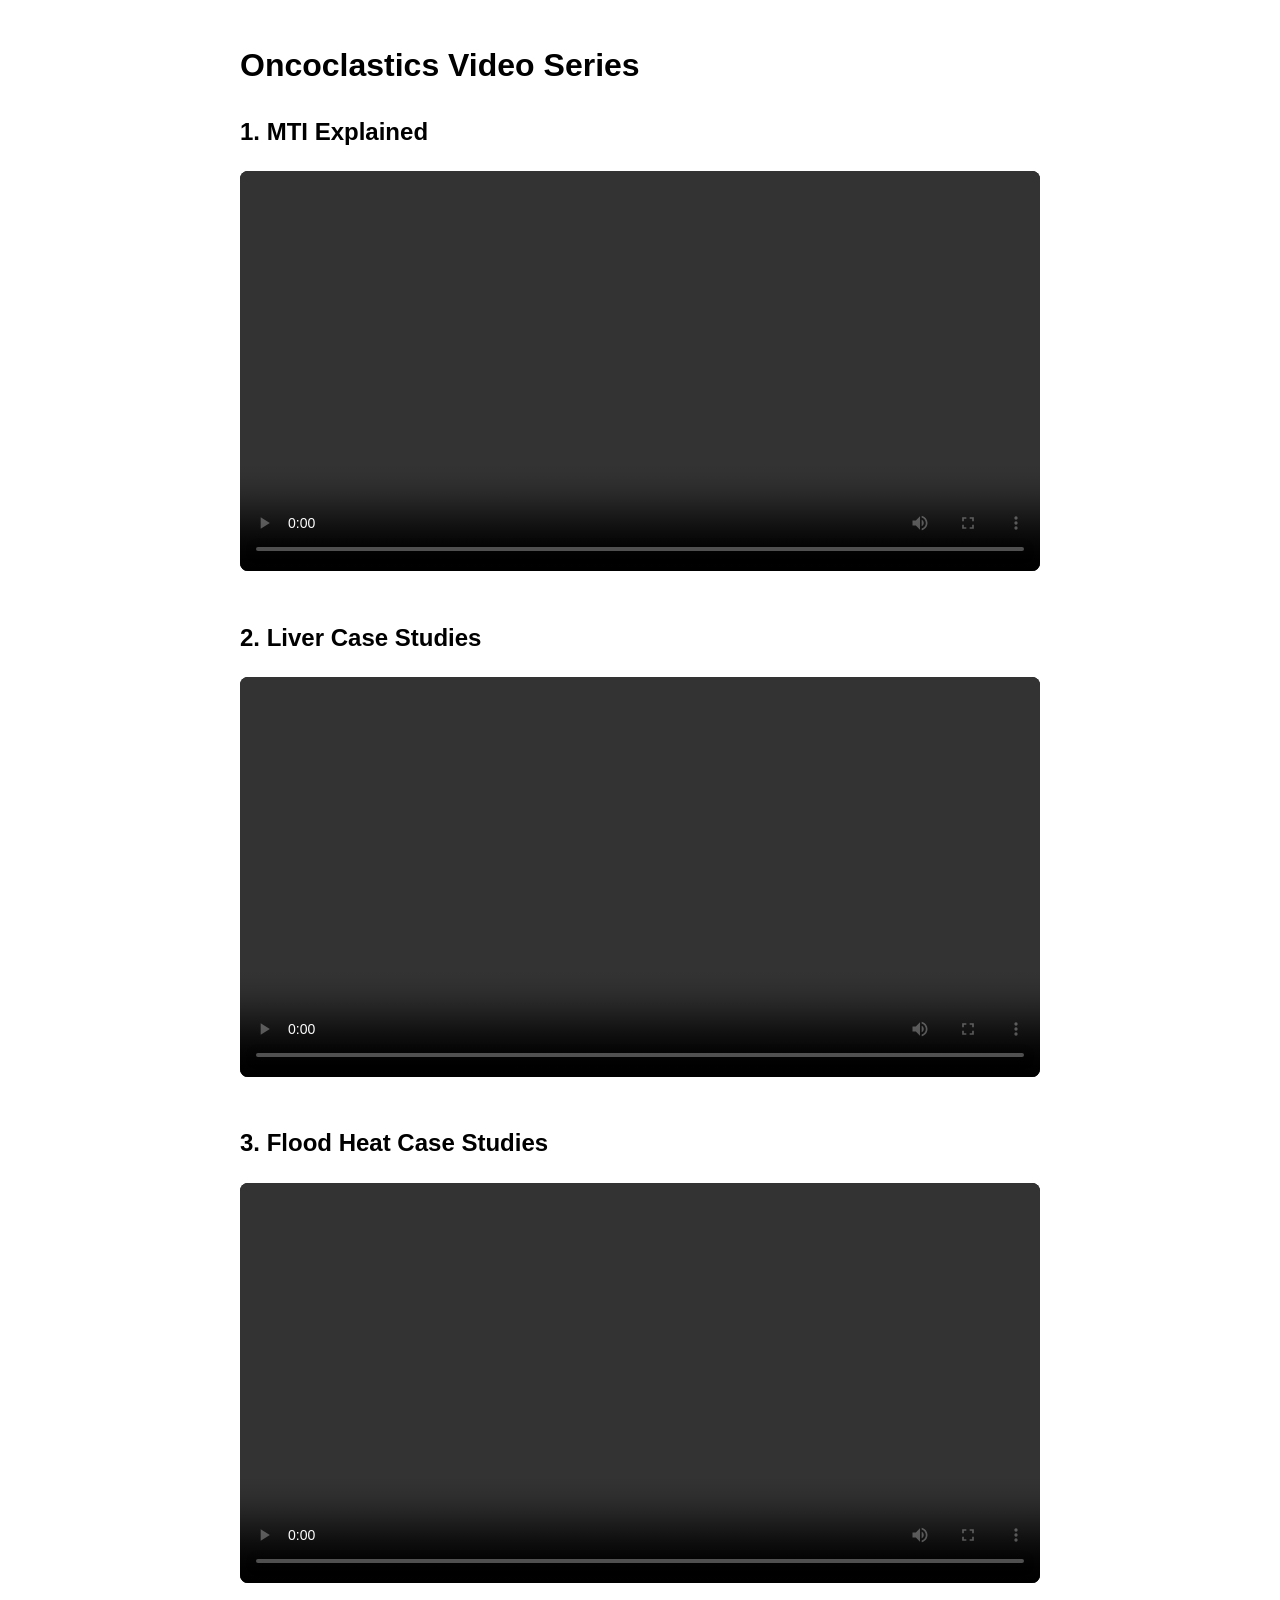
==== index.html @ 27b4463a "Create index.html Add index.html" ====
<!DOCTYPE html>
<html lang="en">
<head>
    <meta charset="UTF-8">
    <meta name="viewport" content="width=device-width, initial-scale=1.0">
    <title>Oncoclastics Videos</title>
    <style>
        body {
            font-family: Arial, sans-serif;
            max-width: 800px;
            margin: 40px auto;
            padding: 0 20px;
            line-height: 1.6;
        }
        .video-card {
            margin-bottom: 40px;
        }
        video {
            width: 100%;
            border-radius: 8px;
            background: #000;
        }
    </style>
</head>
<body>
    <h1>Oncoclastics Video Series</h1>

    <div class="video-card">
        <h2>1. MTI Explained</h2>
        <video controls>
            <source src="media/mti_1_explained.mp4" type="video/mp4">
            <track label="English" kind="subtitles" srclang="en" src="media/mti_1_explained.vtt" default>
            Your browser does not support the video tag.
        </video>
    </div>

    <div class="video-card">
        <h2>2. Liver Case Studies</h2>
        <video controls>
            <source src="media/mti_2_liver_case_studies.mp4" type="video/mp4">
            <track label="English" kind="subtitles" srclang="en" src="media/mti_2_liver_case_studies.vtt" default>
            Your browser does not support the video tag.
        </video>
    </div>

    <div class="video-card">
        <h2>3. Flood Heat Case Studies</h2>
        <video controls>
            <source src="media/mti_3_flood_heat_case_studies.mp4" type="video/mp4">
            Your browser does not support the video tag.
        </video>
    </div>
</body>
</html>
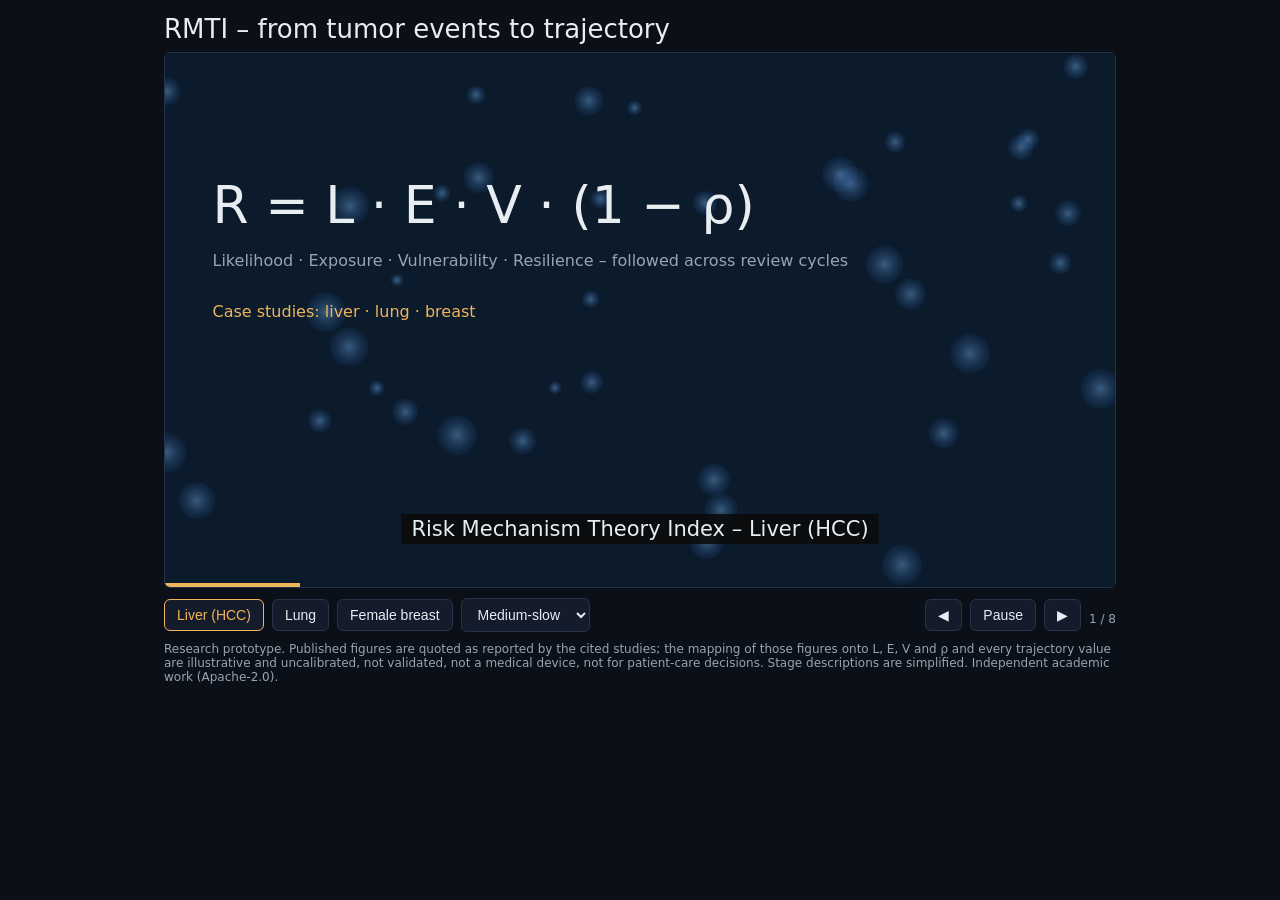
==== commit ee39d4a0: "Add files via upload" ====
--- a/index.html
+++ b/index.html
@@ -1,54 +1,90 @@
 <!DOCTYPE html>
-<html lang="en">
-<head>
-    <meta charset="UTF-8">
-    <meta name="viewport" content="width=device-width, initial-scale=1.0">
-    <title>Oncoclastics Videos</title>
-    <style>
-        body {
-            font-family: Arial, sans-serif;
-            max-width: 800px;
-            margin: 40px auto;
-            padding: 0 20px;
-            line-height: 1.6;
-        }
-        .video-card {
-            margin-bottom: 40px;
-        }
-        video {
-            width: 100%;
-            border-radius: 8px;
-            background: #000;
-        }
-    </style>
-</head>
-<body>
-    <h1>Oncoclastics Video Series</h1>
-
-    <div class="video-card">
-        <h2>1. MTI Explained</h2>
-        <video controls>
-            <source src="media/mti_1_explained.mp4" type="video/mp4">
-            <track label="English" kind="subtitles" srclang="en" src="media/mti_1_explained.vtt" default>
-            Your browser does not support the video tag.
-        </video>
-    </div>
-
-    <div class="video-card">
-        <h2>2. Liver Case Studies</h2>
-        <video controls>
-            <source src="media/mti_2_liver_case_studies.mp4" type="video/mp4">
-            <track label="English" kind="subtitles" srclang="en" src="media/mti_2_liver_case_studies.vtt" default>
-            Your browser does not support the video tag.
-        </video>
-    </div>
-
-    <div class="video-card">
-        <h2>3. Flood Heat Case Studies</h2>
-        <video controls>
-            <source src="media/mti_3_flood_heat_case_studies.mp4" type="video/mp4">
-            Your browser does not support the video tag.
-        </video>
-    </div>
-</body>
-</html>
+<html lang="en"><head><meta charset="utf-8">
+<meta name="viewport" content="width=device-width, initial-scale=1">
+<title>RMTI – tumor events to trajectory: liver, lung, breast</title>
+<style>
+:root{color-scheme:dark;--bg:#0a0f18;--ink:#e8edf2;--mut:#98a4b3;--amb:#f0b45a;--red:#e0583f;--blu:#5aa9e6;--line:#26334a}
+*{box-sizing:border-box}
+body{margin:0;background:var(--bg);color:var(--ink);font-family:system-ui,-apple-system,'Segoe UI',Roboto,Arial,sans-serif;padding:env(safe-area-inset-top,0) 0 env(safe-area-inset-bottom,0)}
+.w{max-width:980px;margin:0 auto;padding:14px}
+h1{font:300 clamp(18px,3.6vw,26px) system-ui;margin:0 0 8px}
+#st{position:relative;aspect-ratio:16/9;min-height:300px;background:#05080e;border-radius:6px;overflow:hidden;border:1px solid var(--line)}
+canvas{position:absolute;inset:0;width:100%;height:100%}
+#ov{position:absolute;inset:0;padding:3.5% 5% 17%;display:flex;flex-direction:column;justify-content:center}
+#cap{position:absolute;left:50%;bottom:8%;transform:translateX(-50%);background:rgba(10,10,10,.85);padding:3px 10px;font-size:clamp(12px,2.2vw,21px);text-align:center;width:max-content;max-width:92%}
+#bar{position:absolute;left:0;bottom:0;height:4px;background:var(--amb);width:0}
+.ctl{display:flex;flex-wrap:wrap;gap:8px;align-items:center;margin:10px 0}
+button,select{background:#141c2b;color:var(--ink);border:1px solid var(--line);border-radius:6px;padding:7px 12px;font-size:14px;cursor:pointer}
+button.on{border-color:var(--amb);color:var(--amb)}
+.big{font-size:clamp(24px,5.5vw,52px);font-weight:300}
+.row{display:flex;align-items:center;gap:10px;margin:5px 0;font-size:clamp(11px,1.9vw,16px)}
+.row b{width:34%;flex:none;font-weight:500}.row .tr{width:26%;flex:none}
+.tr{height:12px;background:#141c2b;border-radius:6px;overflow:hidden}.tr i{display:block;height:100%;width:0}
+.ev{display:flex;gap:6px;flex-wrap:wrap}.ev span{padding:5px 10px;border:1px solid var(--line);border-radius:14px;font-size:clamp(11px,1.8vw,15px);color:var(--mut);transition:.4s}
+.ev span.on{color:#fff;border-color:var(--red);background:rgba(224,88,63,.22)}
+.card{background:rgba(20,28,43,.92);border:1px solid var(--line);border-radius:10px;padding:14px 16px;font-size:clamp(12px,2vw,17px);line-height:1.5}
+.card h3{margin:0 0 4px;color:var(--amb);font-size:clamp(14px,2.3vw,20px);font-weight:500}.card li{margin:4px 0;opacity:0;transition:.6s}.card li.on{opacity:1}.card ul{margin:8px 0 0;padding-left:18px}
+.cards{display:grid;grid-template-columns:repeat(auto-fit,minmax(150px,1fr));gap:8px}.cards div{background:rgba(20,28,43,.92);border:1px solid var(--line);border-radius:8px;padding:10px;font-size:clamp(11px,1.7vw,14px);opacity:0;transition:.6s}
+.cards div.on{opacity:1}.cards h3{margin:0 0 4px;color:var(--amb);font-size:clamp(13px,2vw,17px)}
+.note{color:var(--mut);font-size:12px;margin-top:8px}svg text{fill:var(--mut);font-size:11px}
+</style></head><body><div class="w">
+<h1>RMTI – from tumor events to trajectory</h1>
+<div id="st"><canvas id="cv"></canvas><div id="ov"></div><div id="cap"></div><div id="bar"></div></div>
+<div class="ctl"><button data-o="liver" class="on">Liver (HCC)</button><button data-o="lung">Lung</button><button data-o="breast">Female breast</button>
+<select id="sp" aria-label="Pace"><option value="1.4">Slow</option><option value="1" selected>Medium-slow</option><option value=".7">Medium</option></select>
+<span style="flex:1"></span><button id="pv">◀</button><button id="pp">Pause</button><button id="nx">▶</button><span id="sc" class="note"></span></div>
+<p class="note">Research prototype. Published figures are quoted as reported by the cited studies; the mapping of those figures onto L, E, V and ρ and every trajectory value are illustrative and uncalibrated, not validated, not a medical device, not for patient-care decisions. Stage descriptions are simplified. Independent academic work (Apache-2.0).</p>
+</div>
+<script>
+const O={
+liver:{n:'Liver (HCC)',met:['Lung','Bone'],L:.30,E:.65,V:[.52,.42,.36,.30],r:[.20,.35,.50,.58],
+st:['Stage 1 – single small tumor, no vessel invasion or spread; surgery, ablation or transplant possible','Stage 2 – single tumor involving blood vessels, or several small tumors confined to the liver','Stage 3 – larger or multiple tumors, or major portal/hepatic vein invasion; regional lymph nodes may be involved','Stage 4 – distant spread (lungs, bones, distant nodes); systemic therapy, immunotherapy or palliative care'],
+cs:{a:'Lau-Min KS et al. JAMA Netw Open 2025;8(12):e2551665',n:'4198 patients on systemic therapy for HCC (Flatiron database, 2011–2023)',f:['Median overall survival 8.1 months; median progression-free survival 3.9 months','Only 20.7% received second-line systemic therapy','Liver function matters: ALBI grade 3 vs 1, OS HR 2.65; atezolizumab-bevacizumab vs sorafenib, PFS HR 0.84']},
+an:[['V','Liver function (ALBI grade 3 vs 1): OS HR 2.65'],['E','Concomitant liver disease documented in 75.6%'],['ρ','Second-line therapy delivered to 20.7%']]},
+lung:{n:'Lung',met:['Brain','Bone'],L:.35,E:.70,V:[.50,.46,.40,.36],r:[.20,.30,.42,.50],
+st:['Stage 1 – small tumor confined to the lung, no lymph-node spread','Stage 2 – larger tumor and/or nearby lymph-node involvement','Stage 3 – spread to central chest lymph nodes or adjacent structures','Stage 4 – distant metastasis (for example brain, bone, liver, other lung)'],
+cs:{a:'Sabakhtarishvili G et al. JTO Clin Res Rep 2025;6:100899',n:'3647 low-dose CT screening participants, 13% Black (one US center, 2021–2023)',f:['Lung cancer found in 3.4% of Black and 3.7% of White participants within 2 years','Stage 4 at diagnosis, screened vs usual care: 13% vs 44% (Black), 13% vs 35% (White)','Lung-RADS 4 results: 5.2% vs 4.1% (p = 0.32)']},
+an:[['E','Smoking: mean 37.7 (Black) vs 41.8 (White) pack-years'],['L','Cancer found in 3.4–3.7% within 2 years of first scan'],['ρ','Screening delivered: stage 4 at diagnosis 13% vs 35–44% usual care']]},
+breast:{n:'Female breast',met:['Bone','Liver'],L:.25,E:.60,V:[.48,.44,.38,.34],r:[.25,.35,.45,.55],
+st:['Stage 1 – small invasive tumor, lymph nodes clear or minimally involved','Stage 2 – larger tumor and/or axillary lymph-node involvement','Stage 3 – extensive nodal disease or chest-wall/skin involvement','Stage 4 – distant metastasis (for example bone, liver, lung, brain)'],
+cs:{a:'O’Shaughnessy J et al. Breast Cancer Res Treat 2026;219:19',n:'5041 women with HR+/HER2− metastatic breast cancer after endocrine therapy (Flatiron, 2015–2024)',f:['Median real-world OS 13.5 months from first post-endocrine chemotherapy; 10.7, 8.5, 7.5, 7.4 months at lines 2–5','30% died before receiving a second-line regimen','Died vs alive: ECOG 2+ 24% vs 12%; liver metastases 59% vs 50%']},
+an:[['L','84% had prior CDK4/6 inhibitor; time to next treatment or death 5.1 → 3.3 months by line 5'],['V','ECOG 2+ 24% vs 12%; 3+ metastatic sites 45% vs 38% (died vs alive)'],['ρ','30% died before second line; rwOS 13.5 → 7.4 months by line 5']]}};
+const B=[0,.05,.15,.35,.60,1],band=R=>B.findIndex((b,i)=>R<B[i+1])+1,Rt=(o,i)=>o.L*o.E*o.V[i]*(1-o.r[i]),f3=x=>x.toFixed(3);
+let k='liver',o=O[k],s=0,t0=performance.now(),pause=false,P=0,spd=1;
+const ov=document.getElementById('ov'),cap=document.getElementById('cap'),bar=document.getElementById('bar'),cv=document.getElementById('cv'),x=cv.getContext('2d');
+const $=id=>document.getElementById(id);
+const S=[
+{d:9,c:()=>'Risk Mechanism Theory Index – '+o.n,h:()=>`<div class="big">R = L · E · V · (1 − ρ)</div><p style="color:var(--mut)">Likelihood · Exposure · Vulnerability · Resilience – followed across review cycles</p><p style="color:var(--amb)">Case studies: liver · lung · breast</p>`},
+{d:16,c:()=>'Published case study – '+o.cs.a,h:()=>`<div class="card"><h3>${o.cs.a}</h3>${o.cs.n}<ul>${o.cs.f.map((t,i)=>`<li id="f${i}">${t}</li>`).join('')}</ul></div>`,u:p=>o.cs.f.forEach((t,i)=>$('f'+i).classList.toggle('on',p>.12+i*.25))},
+{d:28,tum:1,c:p=>o.st[Math.min(3,p*4|0)],h:()=>`<div class="ev" style="margin-bottom:auto">${[1,2,3,4].map((n,i)=>`<span id="e${i}">Stage ${n}</span>`).join('')}</div>`,u:p=>[0,1,2,3].forEach(i=>$('e'+i).classList.toggle('on',i===Math.min(3,p*4|0)))},
+{d:14,c:()=>'Data assessing – published anchors feed L, E, V, ρ',h:()=>`<div style="color:var(--amb);font-size:12px;margin-bottom:6px">Illustrative mapping – not calibrated</div>`+[['L  likelihood',o.L,'--blu'],['E  exposure',o.E,'--blu'],['V  vulnerability',o.V[0],'--red'],['ρ  resilience',o.r[0],'--amb']].map((r,i)=>`<div class="row"><b>${r[0]}</b><div class="tr"><i id="g${i}" style="background:var(${r[2]})"></i></div><span>${r[1].toFixed(2)}</span></div>`).join('')+`<div class="card" style="margin-top:8px">${o.an.map(a=>`<div><b style="color:var(--amb)">${a[0]}</b> ← ${a[1]}</div>`).join('')}</div>`,u:p=>[o.L,o.E,o.V[0],o.r[0]].forEach((v,i)=>$('g'+i).style.width=Math.min(1,p*1.8)*v*100+'%')},
+{d:14,c:()=>'RMTI formula analytics',h:()=>`<div class="big" style="font-size:clamp(18px,4vw,36px)">${o.L.toFixed(2)} × ${o.E.toFixed(2)} × ${o.V[0].toFixed(2)} × (1 − ${o.r[0].toFixed(2)})</div><div class="big" id="rv" style="color:var(--amb)"></div><svg viewBox="0 0 600 50" width="100%"><rect x="0" y="14" width="600" height="14" fill="#141c2b"/>${B.slice(1,-1).map(b=>`<line x1="${b*600}" x2="${b*600}" y1="8" y2="34" stroke="#98a4b3"/><text x="${b*600-10}" y="46">${b}</text>`).join('')}<circle id="mk" cx="0" cy="21" r="8" fill="#e0583f"/></svg><div class="note" id="bd"></div>`,u:p=>{const R=Rt(o,0)*Math.min(1,p*1.6);$('rv').textContent='R = '+f3(R);$('mk').setAttribute('cx',R*600);$('bd').textContent='Fixed five-band scale (0 · 0.05 · 0.15 · 0.35 · 0.60 · 1.0): band '+band(R)+'  ·  EAL = L · C · (1 − ρ) adds the loss layer'}},
+{d:18,c:()=>'Trajectory – V(t) and ρ(t) across review cycles',h:()=>`<svg viewBox="0 0 600 230" width="100%"><line x1="40" y1="200" x2="580" y2="200" stroke="#26334a"/><polyline id="pl" fill="none" stroke="#f0b45a" stroke-width="3"/><g id="pt"></g>${[0,1,2,3].map(i=>`<text x="${68+i*150}" y="218">cycle ${i}</text>`).join('')}<text x="40" y="14">R(t)</text></svg><div class="note" id="tn"></div>`,u:p=>{const n=Math.min(4,Math.floor(p*5)+1),X=i=>90+i*150,Y=i=>200-Rt(o,i)/0.12*180;let a='',g='';for(let i=0;i<n;i++){a+=X(i)+','+Y(i)+' ';g+=`<circle cx="${X(i)}" cy="${Y(i)}" r="6" fill="#e0583f"/><text x="${X(i)-20}" y="${Y(i)-12}">${f3(Rt(o,i))}</text>`}$('pl').setAttribute('points',a);$('pt').innerHTML=g;$('tn').textContent='Synthetic example: V '+o.V[0]+' → '+o.V[3]+', ρ '+o.r[0]+' → '+o.r[3]+'; R moves from band '+band(Rt(o,0))+' to band '+band(Rt(o,3))+'.'}},
+{d:16,c:()=>'What RMTI quantifies, assesses and helps manage',h:()=>`<div class="cards"><div><h3>Quantify</h3>One score R and an Expected Annual Loss index from L, E, V, ρ.</div><div><h3>Assess</h3>Fixed bands and a surveillance-posture reading for a clinical team to discuss.</div><div><h3>Track</h3>V(t) and ρ(t) each cycle: is risk drifting, or is delivery closing the gap?</div><div><h3>Manage</h3>Shows which driver (vulnerability or delivery) to work on; treatment decisions stay with clinicians.</div></div>`,u:p=>document.querySelectorAll('.cards div').forEach((d,i)=>d.classList.toggle('on',p>.08+i*.2))},
+{d:10,c:()=>'Research prototype – not validated',h:()=>`<div style="font-size:clamp(13px,2.2vw,20px);line-height:1.6">Parameters (α, β, κ·H, λ, anchors) are uncalibrated placeholders.<br>Published figures belong to the cited studies; RMTI mappings are illustrative.<br>Open question: does trajectory add information beyond a well-measured current level?</div>`}];
+const rn=i=>{const v=Math.sin(i*127.1)*43758.5;return v-Math.floor(v)};
+function blob(cx,cy,n,R,sd,r){for(let i=0;i<n;i++){const a=rn(sd+i)*6.28,d=Math.sqrt(rn(sd+i+99))*R;x.fillStyle=`rgba(${205+rn(i)*40|0},${70+rn(i+5)*40|0},50,.85)`;x.beginPath();x.arc(cx+Math.cos(a)*d,cy+Math.sin(a)*d,r,0,7);x.fill()}}
+function flow(ax,ay,bx,by,n,q,r){for(let i=0;i<n;i++){const t=(q*1.5+i/n)%1;x.fillStyle='rgba(240,120,90,.95)';x.beginPath();x.arc(ax+(bx-ax)*t,ay+(by-ay)*t+Math.sin(t*9+i)*6,r,0,7);x.fill()}}
+function tumor(W,H,st,q){const u=H/100;x.fillStyle='rgba(150,70,60,.35)';x.strokeStyle='rgba(220,150,130,.6)';x.beginPath();x.ellipse(W*.28,H*.45,W*.2,H*.28,0,0,7);x.fill();x.stroke();
+x.strokeStyle='rgba(120,160,230,.7)';x.lineWidth=5;x.beginPath();x.moveTo(W*.14,H*.64);x.lineTo(W*.4,H*.6);x.lineTo(W*.62,H*.45);x.stroke();x.lineWidth=1;
+x.fillStyle=st>=3?'rgba(224,88,63,.8)':st===2?`rgba(224,88,63,${.25+q*.55})`:'rgba(90,120,170,.5)';x.beginPath();x.arc(W*.56,H*.28,u*5,0,7);x.fill();
+const sites=[[W*.86,H*.24],[W*.86,H*.74]];x.fillStyle='rgba(90,120,170,.4)';sites.forEach((p,i)=>{x.beginPath();x.arc(p[0],p[1],u*9,0,7);x.fill();x.fillStyle='#98a4b3';x.font=u*3.2+'px system-ui';x.fillText(o.met[i],p[0]-u*5,p[1]+u*13);x.fillStyle='rgba(90,120,170,.4)'});
+x.fillStyle='#98a4b3';x.font=u*3.2+'px system-ui';x.fillText('Primary organ',W*.2,H*.8);x.fillText('Vessel',W*.2,H*.7);x.fillText('Lymph node',W*.5,H*.2);
+const tx=W*.25,ty=H*.42;
+if(st===0)blob(tx,ty,3+q*10|0,u*(5+q*4),1,u*1.1);
+else if(st===1){blob(tx,ty,18+q*22|0,u*(10+q*5),1,u*1.3);flow(tx,ty,W*.4,H*.6,8,q,u*.9)}
+else{blob(tx,ty,42,u*15,1,u*1.4);blob(W*.17,H*.55,10+(st===2?q*10:20)|0,u*6,50,u*1.2);blob(W*.36,H*.33,10+(st===2?q*10:20)|0,u*6,80,u*1.2);flow(tx,ty,W*.56,H*.28,9,q,u*.9);
+if(st===3){sites.forEach((p,i)=>{flow(W*.4,H*.6,p[0],p[1],9,q,u*.9);blob(p[0],p[1],q*16|0,u*7,200+i*40,u*1.2)})}}}
+function draw(p){const W=cv.width=cv.clientWidth,H=cv.height=cv.clientHeight;x.fillStyle='#0b1b2b';x.fillRect(0,0,W,H);
+cells.forEach(c=>{c.x=(c.x+c.vx+1)%1;c.y=(c.y+c.vy+1)%1;const g=x.createRadialGradient(c.x*W,c.y*H,1,c.x*W,c.y*H,c.r);g.addColorStop(0,'rgba(120,180,240,.4)');g.addColorStop(1,'rgba(40,90,170,.1)');x.fillStyle=g;x.beginPath();x.arc(c.x*W,c.y*H,c.r,0,7);x.fill()});
+if(S[s].tum){const i=Math.min(3,p*4|0);tumor(W,H,i,p*4-i)}}
+const cells=Array.from({length:40},()=>({x:Math.random(),y:Math.random(),r:6+Math.random()*14,vx:(Math.random()-.5)*.0003,vy:(Math.random()-.5)*.0003}));
+const dur=()=>S[s].d*1000*spd;
+function go(i){s=(i+S.length)%S.length;t0=performance.now();P=0;ov.innerHTML=S[s].h();$('sc').textContent=(s+1)+' / '+S.length}
+document.querySelectorAll('[data-o]').forEach(b=>b.onclick=()=>{k=b.dataset.o;o=O[k];document.querySelectorAll('[data-o]').forEach(z=>z.classList.toggle('on',z===b));go(s)});
+$('sp').onchange=e=>{spd=+e.target.value;t0=performance.now()-P*dur()};
+$('pv').onclick=()=>go(s-1);$('nx').onclick=()=>go(s+1);
+$('pp').onclick=()=>{pause=!pause;$('pp').textContent=pause?'Play':'Pause';if(!pause)t0=performance.now()-P*dur()};
+function loop(n){if(!pause){P=Math.min(1,(n-t0)/dur());if(P>=1)go(s+1)}const c=S[s];cap.textContent=c.c(P);if(c.u)c.u(P);bar.style.width=P*100+'%';draw(P);requestAnimationFrame(loop)}
+go(0);requestAnimationFrame(loop);
+</script></body></html>
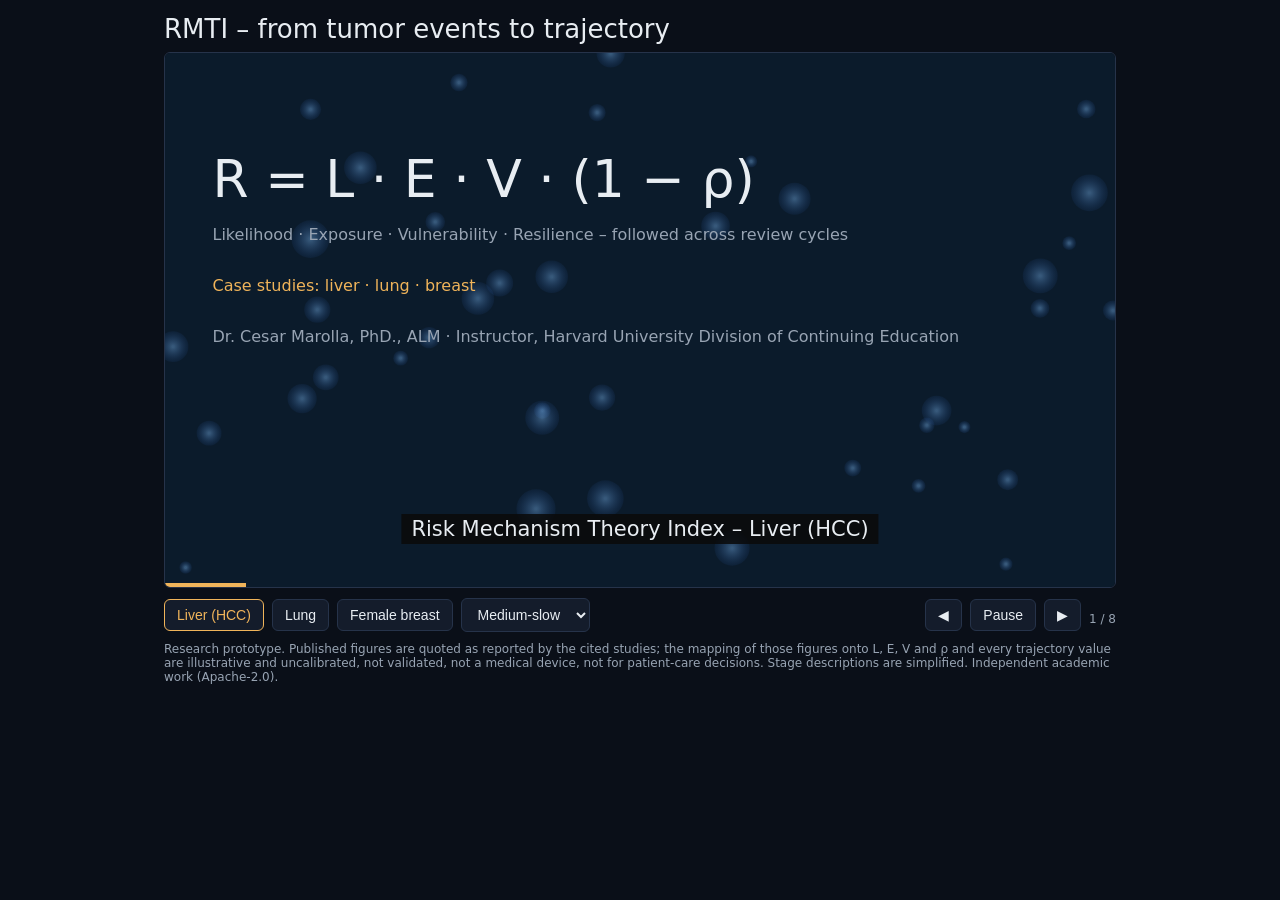
==== commit fde59d26: "Add files via upload" ====
--- a/index.html
+++ b/index.html
@@ -54,14 +54,14 @@
 const ov=document.getElementById('ov'),cap=document.getElementById('cap'),bar=document.getElementById('bar'),cv=document.getElementById('cv'),x=cv.getContext('2d');
 const $=id=>document.getElementById(id);
 const S=[
-{d:9,c:()=>'Risk Mechanism Theory Index – '+o.n,h:()=>`<div class="big">R = L · E · V · (1 − ρ)</div><p style="color:var(--mut)">Likelihood · Exposure · Vulnerability · Resilience – followed across review cycles</p><p style="color:var(--amb)">Case studies: liver · lung · breast</p>`},
+{d:16,c:()=>'Risk Mechanism Theory Index – '+o.n,h:()=>`<div class="big">R = L · E · V · (1 − ρ)</div><p style="color:var(--mut)">Likelihood · Exposure · Vulnerability · Resilience – followed across review cycles</p><p style="color:var(--amb)">Case studies: liver · lung · breast</p><p style="color:var(--mut);font-size:clamp(12px,1.9vw,16px)">Dr. Cesar Marolla, PhD., ALM · Instructor, Harvard University Division of Continuing Education</p>`},
 {d:16,c:()=>'Published case study – '+o.cs.a,h:()=>`<div class="card"><h3>${o.cs.a}</h3>${o.cs.n}<ul>${o.cs.f.map((t,i)=>`<li id="f${i}">${t}</li>`).join('')}</ul></div>`,u:p=>o.cs.f.forEach((t,i)=>$('f'+i).classList.toggle('on',p>.12+i*.25))},
 {d:28,tum:1,c:p=>o.st[Math.min(3,p*4|0)],h:()=>`<div class="ev" style="margin-bottom:auto">${[1,2,3,4].map((n,i)=>`<span id="e${i}">Stage ${n}</span>`).join('')}</div>`,u:p=>[0,1,2,3].forEach(i=>$('e'+i).classList.toggle('on',i===Math.min(3,p*4|0)))},
 {d:14,c:()=>'Data assessing – published anchors feed L, E, V, ρ',h:()=>`<div style="color:var(--amb);font-size:12px;margin-bottom:6px">Illustrative mapping – not calibrated</div>`+[['L  likelihood',o.L,'--blu'],['E  exposure',o.E,'--blu'],['V  vulnerability',o.V[0],'--red'],['ρ  resilience',o.r[0],'--amb']].map((r,i)=>`<div class="row"><b>${r[0]}</b><div class="tr"><i id="g${i}" style="background:var(${r[2]})"></i></div><span>${r[1].toFixed(2)}</span></div>`).join('')+`<div class="card" style="margin-top:8px">${o.an.map(a=>`<div><b style="color:var(--amb)">${a[0]}</b> ← ${a[1]}</div>`).join('')}</div>`,u:p=>[o.L,o.E,o.V[0],o.r[0]].forEach((v,i)=>$('g'+i).style.width=Math.min(1,p*1.8)*v*100+'%')},
 {d:14,c:()=>'RMTI formula analytics',h:()=>`<div class="big" style="font-size:clamp(18px,4vw,36px)">${o.L.toFixed(2)} × ${o.E.toFixed(2)} × ${o.V[0].toFixed(2)} × (1 − ${o.r[0].toFixed(2)})</div><div class="big" id="rv" style="color:var(--amb)"></div><svg viewBox="0 0 600 50" width="100%"><rect x="0" y="14" width="600" height="14" fill="#141c2b"/>${B.slice(1,-1).map(b=>`<line x1="${b*600}" x2="${b*600}" y1="8" y2="34" stroke="#98a4b3"/><text x="${b*600-10}" y="46">${b}</text>`).join('')}<circle id="mk" cx="0" cy="21" r="8" fill="#e0583f"/></svg><div class="note" id="bd"></div>`,u:p=>{const R=Rt(o,0)*Math.min(1,p*1.6);$('rv').textContent='R = '+f3(R);$('mk').setAttribute('cx',R*600);$('bd').textContent='Fixed five-band scale (0 · 0.05 · 0.15 · 0.35 · 0.60 · 1.0): band '+band(R)+'  ·  EAL = L · C · (1 − ρ) adds the loss layer'}},
 {d:18,c:()=>'Trajectory – V(t) and ρ(t) across review cycles',h:()=>`<svg viewBox="0 0 600 230" width="100%"><line x1="40" y1="200" x2="580" y2="200" stroke="#26334a"/><polyline id="pl" fill="none" stroke="#f0b45a" stroke-width="3"/><g id="pt"></g>${[0,1,2,3].map(i=>`<text x="${68+i*150}" y="218">cycle ${i}</text>`).join('')}<text x="40" y="14">R(t)</text></svg><div class="note" id="tn"></div>`,u:p=>{const n=Math.min(4,Math.floor(p*5)+1),X=i=>90+i*150,Y=i=>200-Rt(o,i)/0.12*180;let a='',g='';for(let i=0;i<n;i++){a+=X(i)+','+Y(i)+' ';g+=`<circle cx="${X(i)}" cy="${Y(i)}" r="6" fill="#e0583f"/><text x="${X(i)-20}" y="${Y(i)-12}">${f3(Rt(o,i))}</text>`}$('pl').setAttribute('points',a);$('pt').innerHTML=g;$('tn').textContent='Synthetic example: V '+o.V[0]+' → '+o.V[3]+', ρ '+o.r[0]+' → '+o.r[3]+'; R moves from band '+band(Rt(o,0))+' to band '+band(Rt(o,3))+'.'}},
 {d:16,c:()=>'What RMTI quantifies, assesses and helps manage',h:()=>`<div class="cards"><div><h3>Quantify</h3>One score R and an Expected Annual Loss index from L, E, V, ρ.</div><div><h3>Assess</h3>Fixed bands and a surveillance-posture reading for a clinical team to discuss.</div><div><h3>Track</h3>V(t) and ρ(t) each cycle: is risk drifting, or is delivery closing the gap?</div><div><h3>Manage</h3>Shows which driver (vulnerability or delivery) to work on; treatment decisions stay with clinicians.</div></div>`,u:p=>document.querySelectorAll('.cards div').forEach((d,i)=>d.classList.toggle('on',p>.08+i*.2))},
-{d:10,c:()=>'Research prototype – not validated',h:()=>`<div style="font-size:clamp(13px,2.2vw,20px);line-height:1.6">Parameters (α, β, κ·H, λ, anchors) are uncalibrated placeholders.<br>Published figures belong to the cited studies; RMTI mappings are illustrative.<br>Open question: does trajectory add information beyond a well-measured current level?</div>`}];
+{d:12,c:()=>'Research prototype – not validated',h:()=>`<div style="font-size:clamp(13px,2.2vw,20px);line-height:1.6">Parameters (α, β, κ·H, λ, anchors) are uncalibrated placeholders.<br>Published figures belong to the cited studies; RMTI mappings are illustrative.<br>Open question: does trajectory add information beyond a well-measured current level?</div>`}];
 const rn=i=>{const v=Math.sin(i*127.1)*43758.5;return v-Math.floor(v)};
 function blob(cx,cy,n,R,sd,r){for(let i=0;i<n;i++){const a=rn(sd+i)*6.28,d=Math.sqrt(rn(sd+i+99))*R;x.fillStyle=`rgba(${205+rn(i)*40|0},${70+rn(i+5)*40|0},50,.85)`;x.beginPath();x.arc(cx+Math.cos(a)*d,cy+Math.sin(a)*d,r,0,7);x.fill()}}
 function flow(ax,ay,bx,by,n,q,r){for(let i=0;i<n;i++){const t=(q*1.5+i/n)%1;x.fillStyle='rgba(240,120,90,.95)';x.beginPath();x.arc(ax+(bx-ax)*t,ay+(by-ay)*t+Math.sin(t*9+i)*6,r,0,7);x.fill()}}
